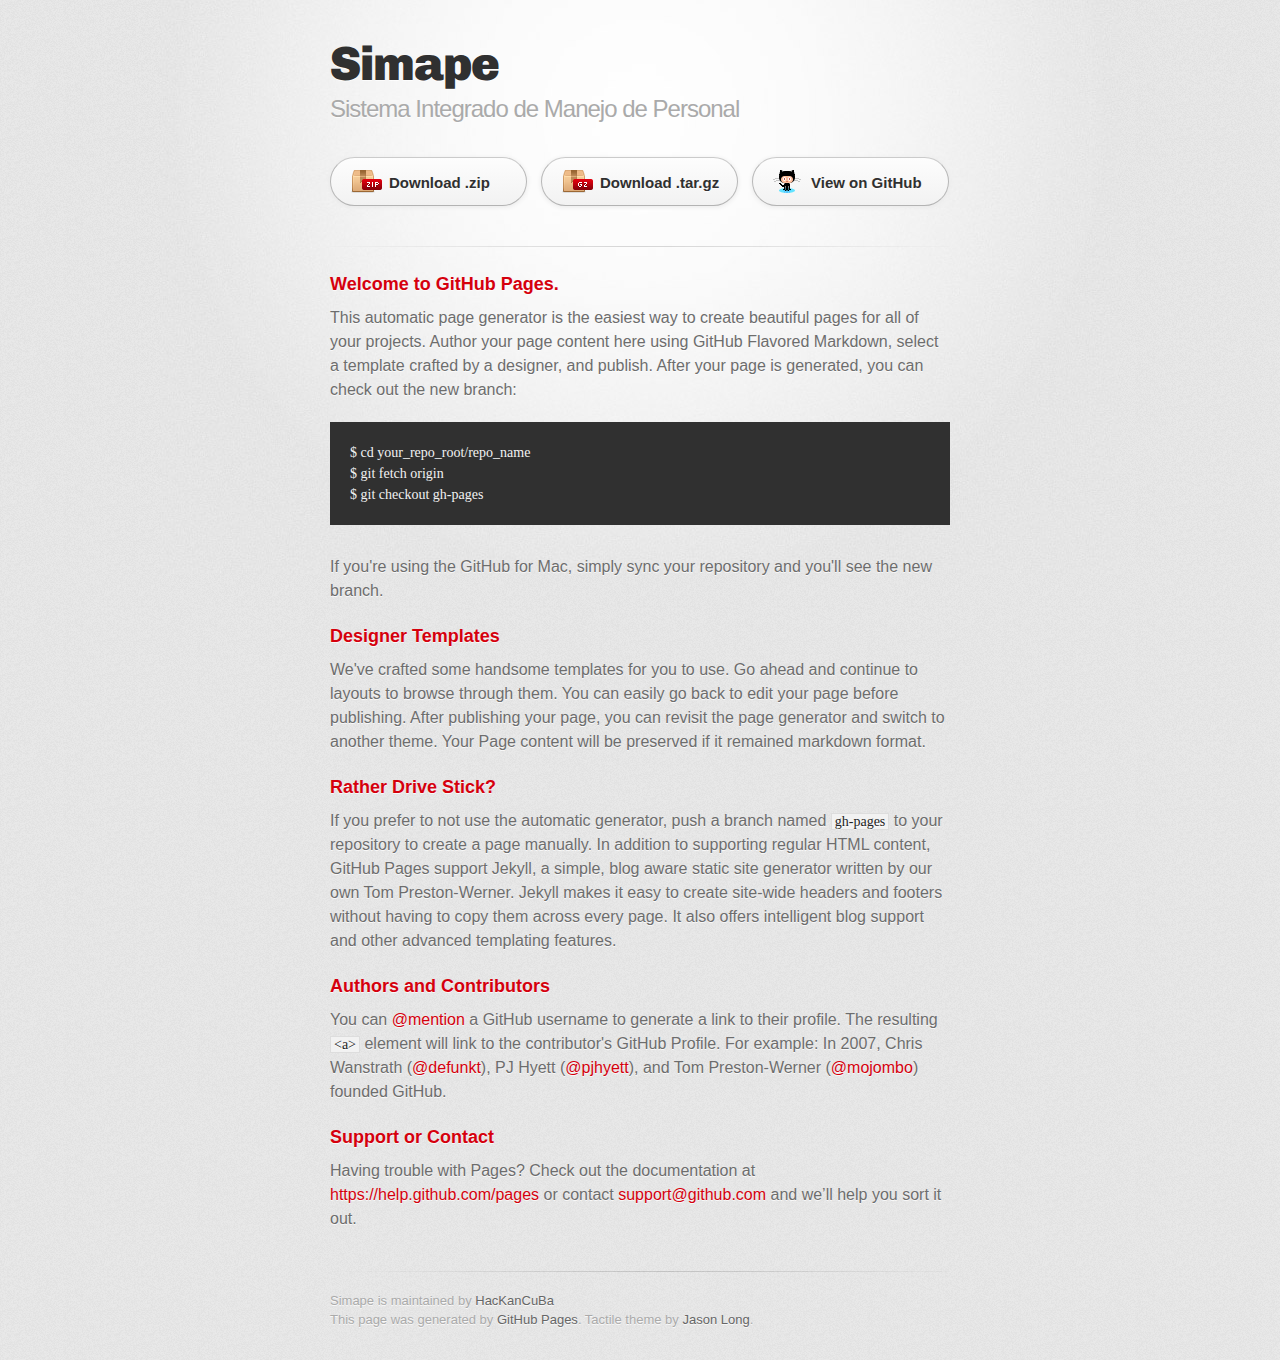
==== index.html @ 318c7289 "Create gh-pages branch via GitHub" ====
<!DOCTYPE html>
<html>
  <head>
    <meta charset='utf-8'>
    <meta http-equiv="X-UA-Compatible" content="chrome=1">
    <link href='https://fonts.googleapis.com/css?family=Chivo:900' rel='stylesheet' type='text/css'>
    <link rel="stylesheet" type="text/css" href="stylesheets/stylesheet.css" media="screen">
    <link rel="stylesheet" type="text/css" href="stylesheets/pygment_trac.css" media="screen">
    <link rel="stylesheet" type="text/css" href="stylesheets/print.css" media="print">
    <!--[if lt IE 9]>
    <script src="//html5shiv.googlecode.com/svn/trunk/html5.js"></script>
    <![endif]-->
    <title>Simape by HacKanCuBa</title>
  </head>

  <body>
    <div id="container">
      <div class="inner">

        <header>
          <h1>Simape</h1>
          <h2>Sistema Integrado de Manejo de Personal</h2>
        </header>

        <section id="downloads" class="clearfix">
          <a href="https://github.com/HacKanCuBa/simape/zipball/master" id="download-zip" class="button"><span>Download .zip</span></a>
          <a href="https://github.com/HacKanCuBa/simape/tarball/master" id="download-tar-gz" class="button"><span>Download .tar.gz</span></a>
          <a href="https://github.com/HacKanCuBa/simape" id="view-on-github" class="button"><span>View on GitHub</span></a>
        </section>

        <hr>

        <section id="main_content">
          <h3>
<a id="welcome-to-github-pages" class="anchor" href="#welcome-to-github-pages" aria-hidden="true"><span class="octicon octicon-link"></span></a>Welcome to GitHub Pages.</h3>

<p>This automatic page generator is the easiest way to create beautiful pages for all of your projects. Author your page content here using GitHub Flavored Markdown, select a template crafted by a designer, and publish. After your page is generated, you can check out the new branch:</p>

<pre><code>$ cd your_repo_root/repo_name
$ git fetch origin
$ git checkout gh-pages
</code></pre>

<p>If you're using the GitHub for Mac, simply sync your repository and you'll see the new branch.</p>

<h3>
<a id="designer-templates" class="anchor" href="#designer-templates" aria-hidden="true"><span class="octicon octicon-link"></span></a>Designer Templates</h3>

<p>We've crafted some handsome templates for you to use. Go ahead and continue to layouts to browse through them. You can easily go back to edit your page before publishing. After publishing your page, you can revisit the page generator and switch to another theme. Your Page content will be preserved if it remained markdown format.</p>

<h3>
<a id="rather-drive-stick" class="anchor" href="#rather-drive-stick" aria-hidden="true"><span class="octicon octicon-link"></span></a>Rather Drive Stick?</h3>

<p>If you prefer to not use the automatic generator, push a branch named <code>gh-pages</code> to your repository to create a page manually. In addition to supporting regular HTML content, GitHub Pages support Jekyll, a simple, blog aware static site generator written by our own Tom Preston-Werner. Jekyll makes it easy to create site-wide headers and footers without having to copy them across every page. It also offers intelligent blog support and other advanced templating features.</p>

<h3>
<a id="authors-and-contributors" class="anchor" href="#authors-and-contributors" aria-hidden="true"><span class="octicon octicon-link"></span></a>Authors and Contributors</h3>

<p>You can <a href="https://github.com/blog/821" class="user-mention">@mention</a> a GitHub username to generate a link to their profile. The resulting <code>&lt;a&gt;</code> element will link to the contributor's GitHub Profile. For example: In 2007, Chris Wanstrath (<a href="https://github.com/defunkt" class="user-mention">@defunkt</a>), PJ Hyett (<a href="https://github.com/pjhyett" class="user-mention">@pjhyett</a>), and Tom Preston-Werner (<a href="https://github.com/mojombo" class="user-mention">@mojombo</a>) founded GitHub.</p>

<h3>
<a id="support-or-contact" class="anchor" href="#support-or-contact" aria-hidden="true"><span class="octicon octicon-link"></span></a>Support or Contact</h3>

<p>Having trouble with Pages? Check out the documentation at <a href="https://help.github.com/pages">https://help.github.com/pages</a> or contact <a href="mailto:support@github.com">support@github.com</a> and we’ll help you sort it out.</p>
        </section>

        <footer>
          Simape is maintained by <a href="https://github.com/HacKanCuBa">HacKanCuBa</a><br>
          This page was generated by <a href="https://pages.github.com">GitHub Pages</a>. Tactile theme by <a href="https://twitter.com/jasonlong">Jason Long</a>.
        </footer>

        
      </div>
    </div>
  </body>
</html>
---- stylesheets/stylesheet.css ----
/* http://meyerweb.com/eric/tools/css/reset/
   v2.0 | 20110126
   License: none (public domain)
*/
html, body, div, span, applet, object, iframe,
h1, h2, h3, h4, h5, h6, p, blockquote, pre,
a, abbr, acronym, address, big, cite, code,
del, dfn, em, img, ins, kbd, q, s, samp,
small, strike, strong, sub, sup, tt, var,
b, u, i, center,
dl, dt, dd, ol, ul, li,
fieldset, form, label, legend,
table, caption, tbody, tfoot, thead, tr, th, td,
article, aside, canvas, details, embed,
figure, figcaption, footer, header, hgroup,
menu, nav, output, ruby, section, summary,
time, mark, audio, video {
	padding: 0;
	margin: 0;
	font: inherit;
	font-size: 100%;
	vertical-align: baseline;
	border: 0;
}
/* HTML5 display-role reset for older browsers */
article, aside, details, figcaption, figure,
footer, header, hgroup, menu, nav, section {
	display: block;
}
body {
	line-height: 1;
}
ol, ul {
	list-style: none;
}
blockquote, q {
	quotes: none;
}
blockquote:before, blockquote:after,
q:before, q:after {
	content: '';
	content: none;
}
table {
	border-spacing: 0;
	border-collapse: collapse;
}

/* LAYOUT STYLES */
body {
  font-family: 'Helvetica Neue', Helvetica, Arial, serif;
  font-size: 1em;
  line-height: 1.5;
  color: #6d6d6d;
  text-shadow: 0 1px 0 rgba(255, 255, 255, 0.8);
  background: #e7e7e7 url(../images/body-bg.png) 0 0 repeat;
}

a {
  color: #d5000d;
}
a:hover {
  color: #c5000c;
}

header {
  padding-top: 35px;
  padding-bottom: 25px;
}

header h1 {
  font-family: 'Chivo', 'Helvetica Neue', Helvetica, Arial, serif;
  font-size: 48px; font-weight: 900;
  line-height: 1.2;
  color: #303030;
  letter-spacing: -1px;
}

header h2 {
  font-size: 24px;
  font-weight: normal;
  line-height: 1.3;
  color: #aaa;
  letter-spacing: -1px;
}

#container {
  min-height: 595px;
  background: transparent url(../images/highlight-bg.jpg) 50% 0 no-repeat;
}

.inner {
  width: 620px;
  margin: 0 auto;
}

#container .inner img {
  max-width: 100%;
}

#downloads {
  margin-bottom: 40px;
}

a.button {
  display: block;
  float: left;
  width: 179px;
  padding: 12px 8px 12px 8px;
  margin-right: 14px;
  font-size: 15px;
  font-weight: bold;
  line-height: 25px;
  color: #303030;
  background: #fdfdfd; /* Old browsers */
  background: -moz-linear-gradient(top,  #fdfdfd 0%, #f2f2f2 100%); /* FF3.6+ */
  background: -webkit-gradient(linear, left top, left bottom, color-stop(0%,#fdfdfd), color-stop(100%,#f2f2f2)); /* Chrome,Safari4+ */
  background: -webkit-linear-gradient(top,  #fdfdfd 0%,#f2f2f2 100%); /* Chrome10+,Safari5.1+ */
  background: -o-linear-gradient(top,  #fdfdfd 0%,#f2f2f2 100%); /* Opera 11.10+ */
  background: -ms-linear-gradient(top,  #fdfdfd 0%,#f2f2f2 100%); /* IE10+ */
  background: linear-gradient(top,  #fdfdfd 0%,#f2f2f2 100%); /* W3C */
  filter: progid:DXImageTransform.Microsoft.gradient( startColorstr='#fdfdfd', endColorstr='#f2f2f2',GradientType=0 ); /* IE6-9 */
  border-top: solid 1px #cbcbcb;
  border-right: solid 1px #b7b7b7;
  border-bottom: solid 1px #b3b3b3;
  border-left: solid 1px #b7b7b7;
  border-radius: 30px;
  -webkit-box-shadow: 10px 10px 5px #888;
  -moz-box-shadow: 10px 10px 5px #888;
  box-shadow: 0px 1px 5px #e8e8e8;
  -moz-border-radius: 30px;
  -webkit-border-radius: 30px;
}
a.button:hover {
  background: #fafafa; /* Old browsers */
  background: -moz-linear-gradient(top,  #fdfdfd 0%, #f6f6f6 100%); /* FF3.6+ */
  background: -webkit-gradient(linear, left top, left bottom, color-stop(0%,#fdfdfd), color-stop(100%,#f6f6f6)); /* Chrome,Safari4+ */
  background: -webkit-linear-gradient(top,  #fdfdfd 0%,#f6f6f6 100%); /* Chrome10+,Safari5.1+ */
  background: -o-linear-gradient(top,  #fdfdfd 0%,#f6f6f6 100%); /* Opera 11.10+ */
  background: -ms-linear-gradient(top,  #fdfdfd 0%,#f6f6f6 100%); /* IE10+ */
  background: linear-gradient(top,  #fdfdfd 0%,#f6f6f6, 100%); /* W3C */
  filter: progid:DXImageTransform.Microsoft.gradient( startColorstr='#fdfdfd', endColorstr='#f6f6f6',GradientType=0 ); /* IE6-9 */
  border-top: solid 1px #b7b7b7;
  border-right: solid 1px #b3b3b3;
  border-bottom: solid 1px #b3b3b3;
  border-left: solid 1px #b3b3b3;
}

a.button span {
  display: block;
  height: 23px;
  padding-left: 50px;
}

#download-zip span {
  background: transparent url(../images/zip-icon.png) 12px 50% no-repeat;
}
#download-tar-gz span {
  background: transparent url(../images/tar-gz-icon.png) 12px 50% no-repeat;
}
#view-on-github span {
  background: transparent url(../images/octocat-icon.png) 12px 50% no-repeat;
}
#view-on-github {
  margin-right: 0;
}

code, pre {
  margin-bottom: 30px;
  font-family: Monaco, "Bitstream Vera Sans Mono", "Lucida Console", Terminal;
  font-size: 14px;
  color: #222;
}

code {
  padding: 0 3px;
  background-color: #f2f2f2;
  border: solid 1px #ddd;
}

pre {
  padding: 20px;
  overflow: auto;
  color: #f2f2f2;
  text-shadow: none;
  background: #303030;
}
pre code {
  padding: 0;
  color: #f2f2f2;
  background-color: #303030;
  border: none;
}

ul, ol, dl {
  margin-bottom: 20px;
}


/* COMMON STYLES */

hr {
  height: 1px;
  padding-bottom: 1em;
  margin-top: 1em;
  line-height: 1px;
  background: transparent url('../images/hr.png') 50% 0 no-repeat;
  border: none;
}

strong {
  font-weight: bold;
}

em {
  font-style: italic;
}

table {
  width: 100%;
  border: 1px solid #ebebeb;
}

th {
  font-weight: 500;
}

td {
  font-weight: 300;
  text-align: center;
  border: 1px solid #ebebeb;
}

form {
  padding: 20px;
  background: #f2f2f2;

}


/* GENERAL ELEMENT TYPE STYLES */

h1 {
  font-size: 32px;
}

h2 {
  margin-bottom: 8px;
  font-size: 22px;
  font-weight: bold;
  color: #303030;
}

h3 {
  margin-bottom: 8px;
  font-size: 18px;
  font-weight: bold;
  color: #d5000d;
}

h4 {
  font-size: 16px;
  font-weight: bold;
  color: #303030;
}

h5 {
  font-size: 1em;
  color: #303030;
}

h6 {
  font-size: .8em;
  color: #303030;
}

p {
  margin-bottom: 20px;
  font-weight: 300;
}

a {
  text-decoration: none;
}

p a {
  font-weight: 400;
}

blockquote {
  padding: 0 0 0 30px;
  margin-bottom: 20px;
  font-size: 1.6em;
  border-left: 10px solid #e9e9e9;
}

ul li {
  list-style-position: inside;
  list-style: disc;
  padding-left: 20px;
}

ol li {
  list-style-position: inside;
  list-style: decimal;
  padding-left: 3px;
}

dl dt {
  color: #303030;
}

footer {
  padding-top: 20px;
  padding-bottom: 30px;
  margin-top: 40px;
  font-size: 13px;
  color: #aaa;
  background: transparent url('../images/hr.png') 0 0 no-repeat;
}

footer a {
  color: #666;
}
footer a:hover {
  color: #444;
}

/* MISC */
.clearfix:after {
  display: block;
  height: 0;
  clear: both;
  visibility: hidden;
  content: '.';
}

.clearfix {display: inline-block;}
* html .clearfix {height: 1%;}
.clearfix {display: block;}

/* #Media Queries
================================================== */

/* Smaller than standard 960 (devices and browsers) */
@media only screen and (max-width: 959px) { }

/* Tablet Portrait size to standard 960 (devices and browsers) */
@media only screen and (min-width: 768px) and (max-width: 959px) { }

/* All Mobile Sizes (devices and browser) */
@media only screen and (max-width: 767px) {
  header {
    padding-top: 10px;
    padding-bottom: 10px;
  }
  #downloads {
    margin-bottom: 25px;
  }
  #download-zip, #download-tar-gz {
    display: none;
  }
  .inner {
    width: 94%;
    margin: 0 auto;
  }
}

/* Mobile Landscape Size to Tablet Portrait (devices and browsers) */
@media only screen and (min-width: 480px) and (max-width: 767px) { }

/* Mobile Portrait Size to Mobile Landscape Size (devices and browsers) */
@media only screen and (max-width: 479px) { }
---- stylesheets/pygment_trac.css ----
.highlight  { background: #ffffff; }
.highlight .c { color: #999988; font-style: italic } /* Comment */
.highlight .err { color: #a61717; background-color: #e3d2d2 } /* Error */
.highlight .k { font-weight: bold } /* Keyword */
.highlight .o { font-weight: bold } /* Operator */
.highlight .cm { color: #999988; font-style: italic } /* Comment.Multiline */
.highlight .cp { color: #999999; font-weight: bold } /* Comment.Preproc */
.highlight .c1 { color: #999988; font-style: italic } /* Comment.Single */
.highlight .cs { color: #999999; font-weight: bold; font-style: italic } /* Comment.Special */
.highlight .gd { color: #000000; background-color: #ffdddd } /* Generic.Deleted */
.highlight .gd .x { color: #000000; background-color: #ffaaaa } /* Generic.Deleted.Specific */
.highlight .ge { font-style: italic } /* Generic.Emph */
.highlight .gr { color: #aa0000 } /* Generic.Error */
.highlight .gh { color: #999999 } /* Generic.Heading */
.highlight .gi { color: #000000; background-color: #ddffdd } /* Generic.Inserted */
.highlight .gi .x { color: #000000; background-color: #aaffaa } /* Generic.Inserted.Specific */
.highlight .go { color: #888888 } /* Generic.Output */
.highlight .gp { color: #555555 } /* Generic.Prompt */
.highlight .gs { font-weight: bold } /* Generic.Strong */
.highlight .gu { color: #800080; font-weight: bold; } /* Generic.Subheading */
.highlight .gt { color: #aa0000 } /* Generic.Traceback */
.highlight .kc { font-weight: bold } /* Keyword.Constant */
.highlight .kd { font-weight: bold } /* Keyword.Declaration */
.highlight .kn { font-weight: bold } /* Keyword.Namespace */
.highlight .kp { font-weight: bold } /* Keyword.Pseudo */
.highlight .kr { font-weight: bold } /* Keyword.Reserved */
.highlight .kt { color: #445588; font-weight: bold } /* Keyword.Type */
.highlight .m { color: #009999 } /* Literal.Number */
.highlight .s { color: #d14 } /* Literal.String */
.highlight .na { color: #008080 } /* Name.Attribute */
.highlight .nb { color: #0086B3 } /* Name.Builtin */
.highlight .nc { color: #445588; font-weight: bold } /* Name.Class */
.highlight .no { color: #008080 } /* Name.Constant */
.highlight .ni { color: #800080 } /* Name.Entity */
.highlight .ne { color: #990000; font-weight: bold } /* Name.Exception */
.highlight .nf { color: #990000; font-weight: bold } /* Name.Function */
.highlight .nn { color: #555555 } /* Name.Namespace */
.highlight .nt { color: #000080 } /* Name.Tag */
.highlight .nv { color: #008080 } /* Name.Variable */
.highlight .ow { font-weight: bold } /* Operator.Word */
.highlight .w { color: #bbbbbb } /* Text.Whitespace */
.highlight .mf { color: #009999 } /* Literal.Number.Float */
.highlight .mh { color: #009999 } /* Literal.Number.Hex */
.highlight .mi { color: #009999 } /* Literal.Number.Integer */
.highlight .mo { color: #009999 } /* Literal.Number.Oct */
.highlight .sb { color: #d14 } /* Literal.String.Backtick */
.highlight .sc { color: #d14 } /* Literal.String.Char */
.highlight .sd { color: #d14 } /* Literal.String.Doc */
.highlight .s2 { color: #d14 } /* Literal.String.Double */
.highlight .se { color: #d14 } /* Literal.String.Escape */
.highlight .sh { color: #d14 } /* Literal.String.Heredoc */
.highlight .si { color: #d14 } /* Literal.String.Interpol */
.highlight .sx { color: #d14 } /* Literal.String.Other */
.highlight .sr { color: #009926 } /* Literal.String.Regex */
.highlight .s1 { color: #d14 } /* Literal.String.Single */
.highlight .ss { color: #990073 } /* Literal.String.Symbol */
.highlight .bp { color: #999999 } /* Name.Builtin.Pseudo */
.highlight .vc { color: #008080 } /* Name.Variable.Class */
.highlight .vg { color: #008080 } /* Name.Variable.Global */
.highlight .vi { color: #008080 } /* Name.Variable.Instance */
.highlight .il { color: #009999 } /* Literal.Number.Integer.Long */

.type-csharp .highlight .k { color: #0000FF }
.type-csharp .highlight .kt { color: #0000FF }
.type-csharp .highlight .nf { color: #000000; font-weight: normal }
.type-csharp .highlight .nc { color: #2B91AF }
.type-csharp .highlight .nn { color: #000000 }
.type-csharp .highlight .s { color: #A31515 }
.type-csharp .highlight .sc { color: #A31515 }
---- stylesheets/print.css ----
html, body, div, span, applet, object, iframe,
h1, h2, h3, h4, h5, h6, p, blockquote, pre,
a, abbr, acronym, address, big, cite, code,
del, dfn, em, img, ins, kbd, q, s, samp,
small, strike, strong, sub, sup, tt, var,
b, u, i, center,
dl, dt, dd, ol, ul, li,
fieldset, form, label, legend,
table, caption, tbody, tfoot, thead, tr, th, td,
article, aside, canvas, details, embed,
figure, figcaption, footer, header, hgroup,
menu, nav, output, ruby, section, summary,
time, mark, audio, video {
  padding: 0;
  margin: 0;
  font: inherit;
  font-size: 100%;
  vertical-align: baseline;
  border: 0;
}
/* HTML5 display-role reset for older browsers */
article, aside, details, figcaption, figure,
footer, header, hgroup, menu, nav, section {
  display: block;
}
body {
  line-height: 1;
}
ol, ul {
  list-style: none;
}
blockquote, q {
  quotes: none;
}
blockquote:before, blockquote:after,
q:before, q:after {
  content: '';
  content: none;
}
table {
  border-spacing: 0;
  border-collapse: collapse;
}
body {
  font-family: 'Helvetica Neue', Helvetica, Arial, serif;
  font-size: 13px;
  line-height: 1.5;
  color: #000;
}

a {
  font-weight: bold;
  color: #d5000d;
}

header {
  padding-top: 35px;
  padding-bottom: 10px;
}

header h1 {
  font-size: 48px;
  font-weight: bold;
  line-height: 1.2;
  color: #303030;
  letter-spacing: -1px;
}

header h2 {
  font-size: 24px;
  font-weight: normal;
  line-height: 1.3;
  color: #aaa;
  letter-spacing: -1px;
}
#downloads {
  display: none;
}
#main_content {
  padding-top: 20px;
}

code, pre {
  margin-bottom: 30px;
  font-family: Monaco, "Bitstream Vera Sans Mono", "Lucida Console", Terminal;
  font-size: 12px;
  color: #222;
}

code {
  padding: 0 3px;
}

pre {
  padding: 20px;
  overflow: auto;
  border: solid 1px #ddd;
}
pre code {
  padding: 0;
}

ul, ol, dl {
  margin-bottom: 20px;
}


/* COMMON STYLES */

table {
  width: 100%;
  border: 1px solid #ebebeb;
}

th {
  font-weight: 500;
}

td {
  font-weight: 300;
  text-align: center;
  border: 1px solid #ebebeb;
}

form {
  padding: 20px;
  background: #f2f2f2;

}


/* GENERAL ELEMENT TYPE STYLES */

h1 {
  font-size: 2.8em;
}

h2 {
  margin-bottom: 8px;
  font-size: 22px;
  font-weight: bold;
  color: #303030;
}

h3 {
  margin-bottom: 8px;
  font-size: 18px;
  font-weight: bold;
  color: #d5000d;
}

h4 {
  font-size: 16px;
  font-weight: bold;
  color: #303030;
}

h5 {
  font-size: 1em;
  color: #303030;
}

h6 {
  font-size: .8em;
  color: #303030;
}

p {
  margin-bottom: 20px;
  font-weight: 300;
}

a {
  text-decoration: none;
}

p a {
  font-weight: 400;
}

blockquote {
  padding: 0 0 0 30px;
  margin-bottom: 20px;
  font-size: 1.6em;
  border-left: 10px solid #e9e9e9;
}

ul li {
  list-style-position: inside;
  list-style: disc;
  padding-left: 20px;
}

ol li {
  list-style-position: inside;
  list-style: decimal;
  padding-left: 3px;
}

dl dd {
  font-style: italic;
  font-weight: 100;
}

footer {
  padding-top: 20px;
  padding-bottom: 30px;
  margin-top: 40px;
  font-size: 13px;
  color: #aaa;
}

footer a {
  color: #666;
}

/* MISC */
.clearfix:after {
  display: block;
  height: 0;
  clear: both;
  visibility: hidden;
  content: '.';
}

.clearfix {display: inline-block;}
* html .clearfix {height: 1%;}
.clearfix {display: block;}
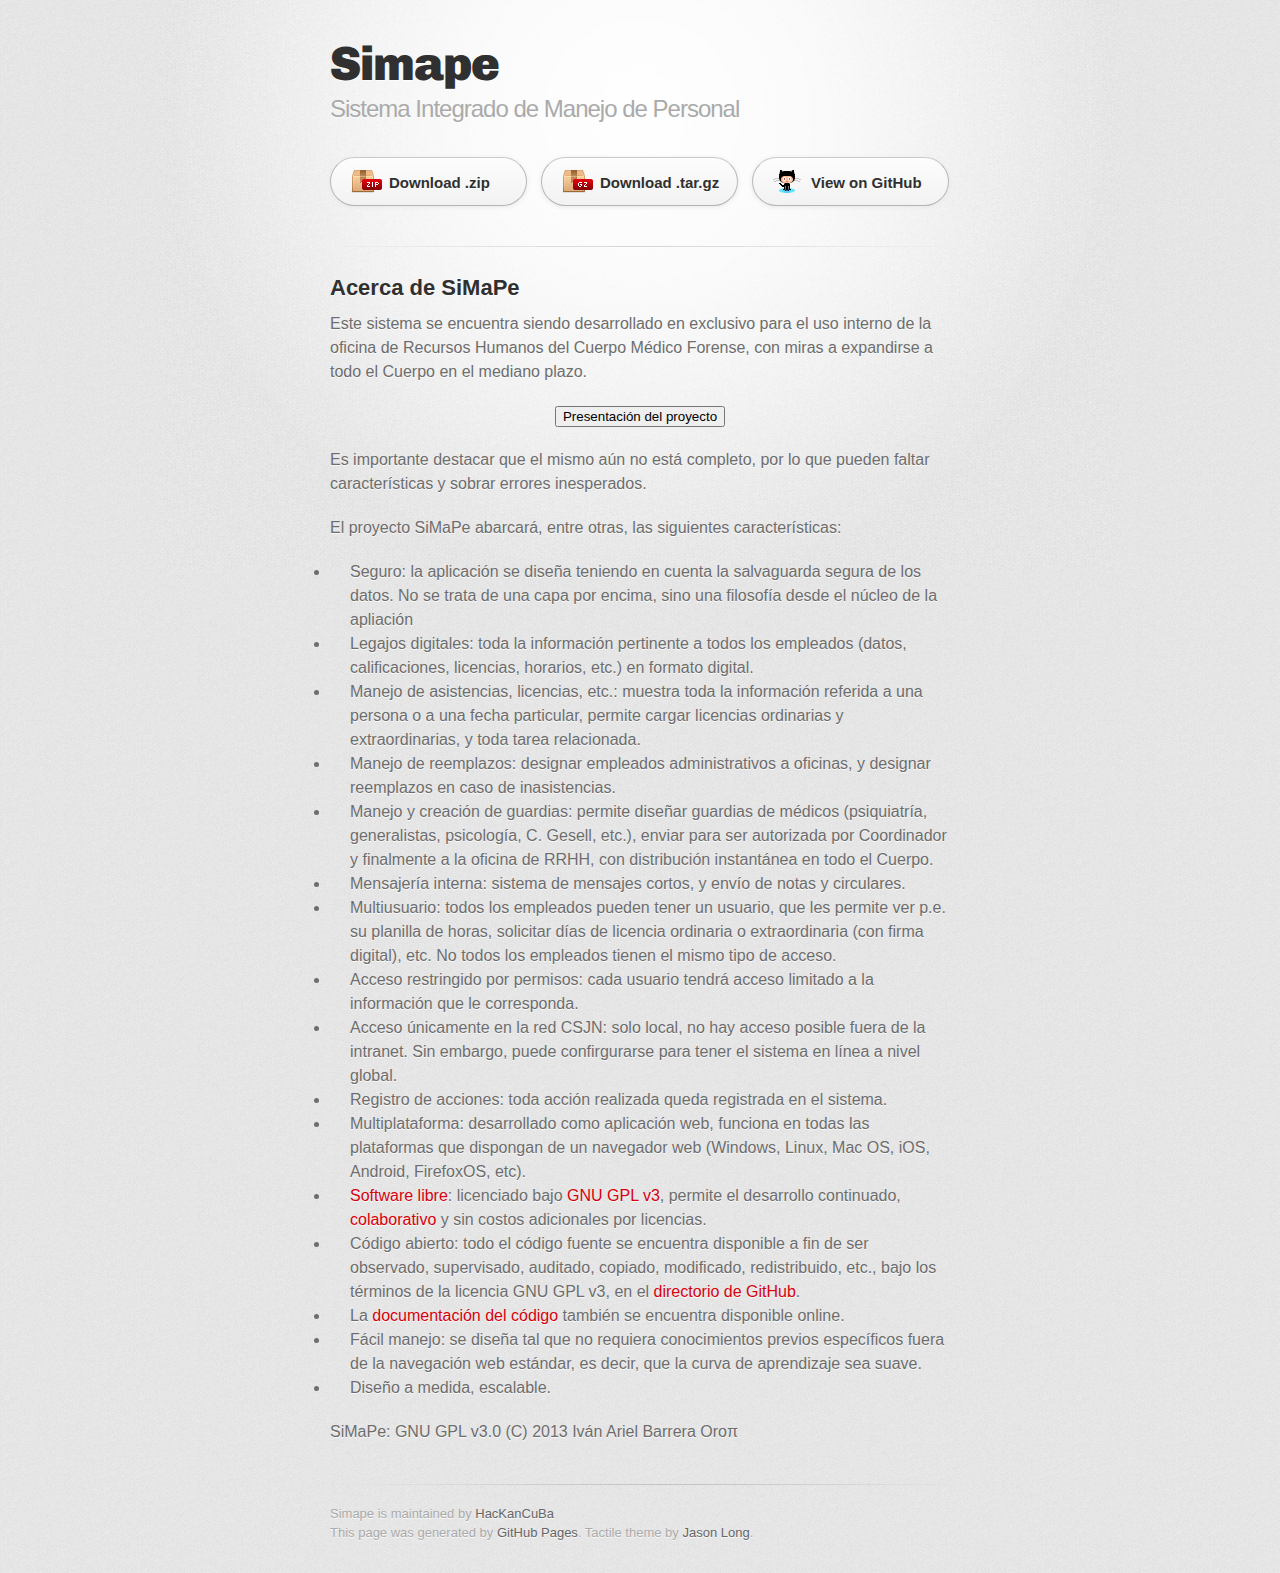
==== commit 719cd9b1: "update index.html" ====
--- a/index.html
+++ b/index.html
@@ -31,37 +31,32 @@
         <hr>
 
         <section id="main_content">
-          <h3>
-<a id="welcome-to-github-pages" class="anchor" href="#welcome-to-github-pages" aria-hidden="true"><span class="octicon octicon-link"></span></a>Welcome to GitHub Pages.</h3>
-
-<p>This automatic page generator is the easiest way to create beautiful pages for all of your projects. Author your page content here using GitHub Flavored Markdown, select a template crafted by a designer, and publish. After your page is generated, you can check out the new branch:</p>
-
-<pre><code>$ cd your_repo_root/repo_name
-$ git fetch origin
-$ git checkout gh-pages
-</code></pre>
-
-<p>If you're using the GitHub for Mac, simply sync your repository and you'll see the new branch.</p>
-
-<h3>
-<a id="designer-templates" class="anchor" href="#designer-templates" aria-hidden="true"><span class="octicon octicon-link"></span></a>Designer Templates</h3>
-
-<p>We've crafted some handsome templates for you to use. Go ahead and continue to layouts to browse through them. You can easily go back to edit your page before publishing. After publishing your page, you can revisit the page generator and switch to another theme. Your Page content will be preserved if it remained markdown format.</p>
-
-<h3>
-<a id="rather-drive-stick" class="anchor" href="#rather-drive-stick" aria-hidden="true"><span class="octicon octicon-link"></span></a>Rather Drive Stick?</h3>
-
-<p>If you prefer to not use the automatic generator, push a branch named <code>gh-pages</code> to your repository to create a page manually. In addition to supporting regular HTML content, GitHub Pages support Jekyll, a simple, blog aware static site generator written by our own Tom Preston-Werner. Jekyll makes it easy to create site-wide headers and footers without having to copy them across every page. It also offers intelligent blog support and other advanced templating features.</p>
-
-<h3>
-<a id="authors-and-contributors" class="anchor" href="#authors-and-contributors" aria-hidden="true"><span class="octicon octicon-link"></span></a>Authors and Contributors</h3>
-
-<p>You can <a href="https://github.com/blog/821" class="user-mention">@mention</a> a GitHub username to generate a link to their profile. The resulting <code>&lt;a&gt;</code> element will link to the contributor's GitHub Profile. For example: In 2007, Chris Wanstrath (<a href="https://github.com/defunkt" class="user-mention">@defunkt</a>), PJ Hyett (<a href="https://github.com/pjhyett" class="user-mention">@pjhyett</a>), and Tom Preston-Werner (<a href="https://github.com/mojombo" class="user-mention">@mojombo</a>) founded GitHub.</p>
-
-<h3>
-<a id="support-or-contact" class="anchor" href="#support-or-contact" aria-hidden="true"><span class="octicon octicon-link"></span></a>Support or Contact</h3>
-
-<p>Having trouble with Pages? Check out the documentation at <a href="https://help.github.com/pages">https://help.github.com/pages</a> or contact <a href="mailto:support@github.com">support@github.com</a> and we’ll help you sort it out.</p>
+          <h2>Acerca de SiMaPe</h2>
+          <p>Este sistema se encuentra siendo desarrollado en exclusivo para el uso interno de la oficina de Recursos Humanos del Cuerpo M&eacute;dico Forense, con miras a expandirse a todo el Cuerpo en el mediano plazo.</p>
+          <p style='text-align:center;'><input type="button" value="Presentaci&oacute;n del proyecto" class="btn_green" onClick='location.href="http://simape.cf/presentacion.php";'/></p>
+          <p>Es importante destacar que el mismo a&uacute;n no est&aacute; completo, por lo que pueden faltar caracter&iacute;sticas y sobrar errores inesperados.</p>
+          <p>El proyecto SiMaPe abarcar&aacute;, entre otras, las siguientes caracter&iacute;sticas:</p>
+          <ul>
+            <li>Seguro: la aplicaci&oacute;n se dise&ntilde;a teniendo en cuenta la salvaguarda segura de los datos. No se trata de una capa por encima, sino una filosof&iacute;a desde el n&uacute;cleo de la apliaci&oacute;n</li>
+            <li>Legajos digitales: toda la informaci&oacute;n pertinente a todos los empleados (datos, calificaciones, licencias, horarios, etc.) en formato digital.</li>
+            <li>Manejo de asistencias, licencias, etc.: muestra toda la informaci&oacute;n referida a una persona o a una fecha particular, permite cargar licencias ordinarias y extraordinarias, y toda tarea relacionada.</li>
+            <li>Manejo de reemplazos: designar empleados administrativos a oficinas, y designar reemplazos en caso de inasistencias.</li>
+            <li>Manejo y creaci&oacute;n de guardias: permite dise&ntilde;ar guardias de m&eacute;dicos (psiquiatr&iacute;a, generalistas, psicolog&iacute;a, C. Gesell, etc.), enviar para ser autorizada por Coordinador y finalmente a la oficina de RRHH, con distribuci&oacute;n instant&aacute;nea en todo el Cuerpo.</li>
+            <li>Mensajer&iacute;a interna: sistema de mensajes cortos, y env&iacute;o de notas y circulares.</li>
+            <li>Multiusuario: todos los empleados pueden tener un usuario, que les permite ver p.e. su planilla de horas, solicitar d&iacute;as de licencia ordinaria o extraordinaria (con firma digital), etc. No todos los empleados tienen el mismo tipo de acceso.</li>
+            <li>Acceso restringido por permisos: cada usuario tendr&aacute; acceso limitado a la informaci&oacute;n que le corresponda.</li>
+            <li>Acceso &uacute;nicamente en la red CSJN: solo local, no hay acceso posible fuera de la intranet. Sin embargo, puede confirgurarse para tener el sistema en l&iacute;nea a nivel global.</li>
+            <li>Registro de acciones: toda acci&oacute;n realizada queda registrada en el sistema.</li>
+            <li>Multiplataforma: desarrollado como aplicaci&oacute;n web, funciona en todas las plataformas que dispongan de un navegador web (Windows, Linux, Mac OS, iOS, Android, FirefoxOS, etc).</li>
+            <li><a target='_blank' href='https://www.gnu.org/philosophy/free-sw.es.html'>Software libre</a>: licenciado bajo <a target='_blank' href='http://www.spanish-translator-services.com/espanol/t/gnu/gpl-ar.html'>GNU GPL v3</a>, permite el desarrollo continuado, <a href='https://github.com/HacKanCuBa/simape/wiki/Contribuidores' target='_blank'>colaborativo</a> y sin costos adicionales por licencias.</li>
+            <li>C&oacute;digo abierto: todo el c&oacute;digo fuente se encuentra disponible a fin de ser observado, supervisado, auditado, copiado, modificado, redistribuido, etc., <i>bajo los t&eacute;rminos de la licencia GNU GPL v3</i>, en el <a target='_blank' href='https://github.com/HacKanCuBa/simape'>directorio de GitHub</a>.</li>
+            <li>La <a target='_blank' href='http://man.simape.cf'>documentaci&oacute;n del c&oacute;digo</a> tambi&eacute;n se encuentra disponible online.</li>
+            <li>F&aacute;cil manejo: se dise&ntilde;a tal que no requiera conocimientos previos espec&iacute;ficos fuera de la navegaci&oacute;n web est&aacute;ndar, es decir, que la curva de aprendizaje sea suave.</li>
+            <li>Dise&ntilde;o a medida, escalable.</li>
+          </ul>
+          <p id='pi'>
+          <span class='pi_hidden'>SiMaPe: GNU GPL v3.0 (C) 2013 Iv&aacute;n Ariel Barrera Oro</span><span class='pi_visible'>π</span>
+          </p>
         </section>
 
         <footer>
@@ -73,4 +68,4 @@
       </div>
     </div>
   </body>
-</html>+</html>
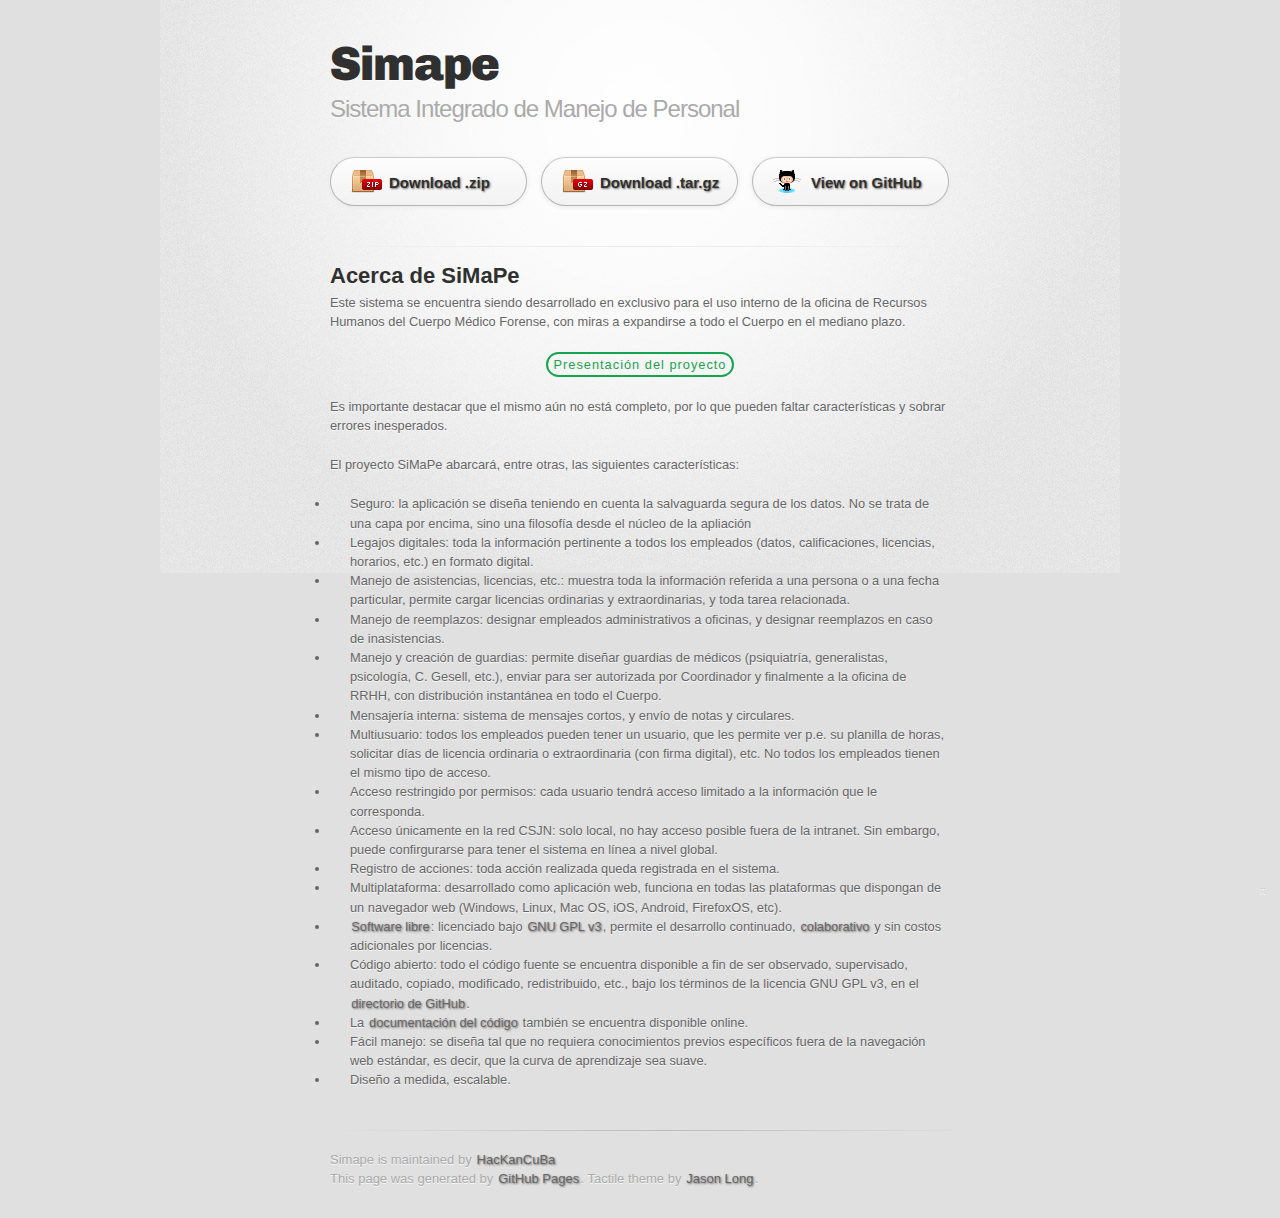
==== commit 3f4f7774: "update index.html" ====
--- a/index.html
+++ b/index.html
@@ -7,6 +7,8 @@
     <link rel="stylesheet" type="text/css" href="stylesheets/stylesheet.css" media="screen">
     <link rel="stylesheet" type="text/css" href="stylesheets/pygment_trac.css" media="screen">
     <link rel="stylesheet" type="text/css" href="stylesheets/print.css" media="print">
+    <link rel="stylesheet" type="text/css" href="stylesheets/main.css" media="screen">
+    <link rel="stylesheet" type="text/css" href="stylesheets/input.css" media="screen">
     <!--[if lt IE 9]>
     <script src="//html5shiv.googlecode.com/svn/trunk/html5.js"></script>
     <![endif]-->
--- a/stylesheets/main.css
+++ b/stylesheets/main.css
@@ -0,0 +1 @@
+body{width:auto;color:#666;font:normal 0.8em/1.5em Arial,Helvetica,sans-serif;background:#e0e0e0;height:100%;}.header{position:fixed;width:100%;height:auto;top:0px;left:0px;background:#e0e0e0;text-align:center;z-index:100;overflow:hidden;}.header img{border-bottom:1px solid #ccc;padding-bottom:5px;height:120px;width:850px;}.data{margin-top:150px;z-index:0;margin-left:200px;margin-right:200px;position:relative;}#pi{width:auto;text-align:right;height:auto;margin-right:0px;position:fixed;right:1px;margin-right:1%;bottom:0px;margin-bottom:0px;}#pi .pi_visible{position:relative;visibility:visible;font-style:normal;color:#d4d4d4;font:normal .8em/1.5em sans-serif;}#pi .pi_hidden{position:relative;visibility:hidden;font-style:italic;font-family:sans-serif;font-size:.8em;}#pi:hover .pi_hidden{visibility:visible;}#pi:hover .pi_visible{visibility:hidden;}hr{opacity:0.5;filter:alpha(opacity=50);}a{color:inherit;text-decoration:none;padding:0 0.1em;text-shadow:1px 1px 2px rgba(100,100,100,0.9);border-radius:0.2em;-webkit-transition:0.5s;-moz-transition:0.5s;-ms-transition:0.5s;-o-transition:0.5s;transition:0.5s;}a:hover,a:focus{background:rgba(255,255,255,1);text-shadow:1px 1px 2px rgba(100,100,100,0.5);}
--- a/stylesheets/input.css
+++ b/stylesheets/input.css
@@ -0,0 +1 @@
+.btn_blue{-webkit-box-sizing:content-box;-moz-box-sizing:content-box;box-sizing:content-box;cursor:pointer;margin:0 auto;border:2px solid #174867;-webkit-border-radius:40px;border-radius:40px;font:1em/1.5em Arial,Helvetica,sans-serif;color:#174867;text-align:center;-o-text-overflow:clip;text-overflow:clip;letter-spacing:1px;background:rgba(0,0,0,0);-webkit-transition:background-color 0.3s cubic-bezier(0,0,0,0),color 0.3s cubic-bezier(0,0,0,0),width 0.3s cubic-bezier(0,0,0,0),border-width 0.3s cubic-bezier(0,0,0,0),border-color 0.3s cubic-bezier(0,0,0,0);-moz-transition:background-color 0.3s cubic-bezier(0,0,0,0),color 0.3s cubic-bezier(0,0,0,0),width 0.3s cubic-bezier(0,0,0,0),border-width 0.3s cubic-bezier(0,0,0,0),border-color 0.3s cubic-bezier(0,0,0,0);-o-transition:background-color 0.3s cubic-bezier(0,0,0,0),color 0.3s cubic-bezier(0,0,0,0),width 0.3s cubic-bezier(0,0,0,0),border-width 0.3s cubic-bezier(0,0,0,0),border-color 0.3s cubic-bezier(0,0,0,0);transition:background-color 0.3s cubic-bezier(0,0,0,0),color 0.3s cubic-bezier(0,0,0,0),width 0.3s cubic-bezier(0,0,0,0),border-width 0.3s cubic-bezier(0,0,0,0),border-color 0.3s cubic-bezier(0,0,0,0);}.btn_blue:hover{border:2px solid #67a5cd;background:#d0e6f4;}.btn_blue:active{border:2px solid #174867;color:rgba(255,255,255,1);background:#67a5cd;-webkit-transition:none;-moz-transition:none;-o-transition:none;transition:none;}.btn_red{-webkit-box-sizing:content-box;-moz-box-sizing:content-box;box-sizing:content-box;cursor:pointer;margin:0 auto;border:2px solid rgb(203,25,25);-webkit-border-radius:40px;border-radius:40px;font:1em/1.5em Arial,Helvetica,sans-serif;color:rgb(203,25,25);text-align:center;-o-text-overflow:clip;text-overflow:clip;letter-spacing:1px;background:rgba(0,0,0,0);-webkit-transition:background-color 0.3s cubic-bezier(0,0,0,0),color 0.3s cubic-bezier(0,0,0,0),width 0.3s cubic-bezier(0,0,0,0),border-width 0.3s cubic-bezier(0,0,0,0),border-color 0.3s cubic-bezier(0,0,0,0);-moz-transition:background-color 0.3s cubic-bezier(0,0,0,0),color 0.3s cubic-bezier(0,0,0,0),width 0.3s cubic-bezier(0,0,0,0),border-width 0.3s cubic-bezier(0,0,0,0),border-color 0.3s cubic-bezier(0,0,0,0);-o-transition:background-color 0.3s cubic-bezier(0,0,0,0),color 0.3s cubic-bezier(0,0,0,0),width 0.3s cubic-bezier(0,0,0,0),border-width 0.3s cubic-bezier(0,0,0,0),border-color 0.3s cubic-bezier(0,0,0,0);transition:background-color 0.3s cubic-bezier(0,0,0,0),color 0.3s cubic-bezier(0,0,0,0),width 0.3s cubic-bezier(0,0,0,0),border-width 0.3s cubic-bezier(0,0,0,0),border-color 0.3s cubic-bezier(0,0,0,0);}.btn_red:hover{border:2px solid rgba(204,104,104,1);background:rgba(242,208,208,1);}.btn_red:active{border:2px solid rgb(203,25,25);color:rgba(255,255,255,1);background:rgba(204,104,104,1);-webkit-transition:none;-moz-transition:none;-o-transition:none;transition:none;}.btn_green{-webkit-box-sizing:content-box;-moz-box-sizing:content-box;box-sizing:content-box;cursor:pointer;margin:0 auto;border:2px solid #15a54f;-webkit-border-radius:40px;border-radius:40px;font:1em/1.5em Arial,Helvetica,sans-serif;color:#15a54f;text-align:center;-o-text-overflow:clip;text-overflow:clip;letter-spacing:1px;background:rgba(0,0,0,0);-webkit-transition:background-color 0.3s cubic-bezier(0,0,0,0),color 0.3s cubic-bezier(0,0,0,0),width 0.3s cubic-bezier(0,0,0,0),border-width 0.3s cubic-bezier(0,0,0,0),border-color 0.3s cubic-bezier(0,0,0,0);-moz-transition:background-color 0.3s cubic-bezier(0,0,0,0),color 0.3s cubic-bezier(0,0,0,0),width 0.3s cubic-bezier(0,0,0,0),border-width 0.3s cubic-bezier(0,0,0,0),border-color 0.3s cubic-bezier(0,0,0,0);-o-transition:background-color 0.3s cubic-bezier(0,0,0,0),color 0.3s cubic-bezier(0,0,0,0),width 0.3s cubic-bezier(0,0,0,0),border-width 0.3s cubic-bezier(0,0,0,0),border-color 0.3s cubic-bezier(0,0,0,0);transition:background-color 0.3s cubic-bezier(0,0,0,0),color 0.3s cubic-bezier(0,0,0,0),width 0.3s cubic-bezier(0,0,0,0),border-width 0.3s cubic-bezier(0,0,0,0),border-color 0.3s cubic-bezier(0,0,0,0);}.btn_green:hover{border:2px solid rgba(105,204,104,1);background:rgba(206,239,206,1);}.btn_green:active{border:2px solid #15a54f;color:rgba(255,255,255,1);background:rgba(109,204,104,1);-webkit-transition:none;-moz-transition:none;-o-transition:none;transition:none;}.txt_resizable{display:inline-block;-webkit-box-sizing:border-box;-moz-box-sizing:border-box;box-sizing:border-box;width:150px;cursor:pointer;top:0;right:0;bottom:0;left:0;padding:0 20px;overflow:hidden;border:none;-webkit-border-radius:21px;border-radius:21px;font:normal 1em/1.5em Arial,Helvetica,sans-serif;color:rgba(255,255,255,1);text-decoration:none;-o-text-overflow:ellipsis;text-overflow:ellipsis;background:rgba(40,40,40,0.4);-webkit-box-shadow:1px 1px 2px 0 rgba(0,0,0,0.5) inset;box-shadow:1px 1px 2px 0 rgba(0,0,0,0.5) inset;-webkit-transition:all 502ms cubic-bezier(0.68,-0.75,0.265,1.75);-moz-transition:all 502ms cubic-bezier(0.68,-0.75,0.265,1.75);-o-transition:all 502ms cubic-bezier(0.68,-0.75,0.265,1.75);transition:all 502ms cubic-bezier(0.68,-0.75,0.265,1.75);}.txt_resizable:hover{color:rgba(204,204,204,1);background:rgba(0,0,0,0.4);-webkit-transition:all 500ms cubic-bezier(0.68,-0.75,0.265,1.75);-moz-transition:all 500ms cubic-bezier(0.68,-0.75,0.265,1.75);-o-transition:all 500ms cubic-bezier(0.68,-0.75,0.265,1.75);transition:all 500ms cubic-bezier(0.68,-0.75,0.265,1.75);}.txt_resizable:focus{width:210px;cursor:default;padding:-13px 20px 0;-webkit-transition:all 601ms cubic-bezier(0.68,-0.75,0.265,1.75);-moz-transition:all 601ms cubic-bezier(0.68,-0.75,0.265,1.75);-o-transition:all 601ms cubic-bezier(0.68,-0.75,0.265,1.75);transition:all 601ms cubic-bezier(0.68,-0.75,0.265,1.75);}.txt_fixed{display:inline-block;-webkit-box-sizing:border-box;-moz-box-sizing:border-box;box-sizing:border-box;width:150px;cursor:pointer;top:0;right:0;bottom:0;left:0;padding:0 20px;overflow:hidden;border:none;-webkit-border-radius:21px;border-radius:21px;font:normal 1em/1.5em Arial,Helvetica,sans-serif;color:rgba(255,255,255,1);text-decoration:none;-o-text-overflow:ellipsis;text-overflow:ellipsis;background:rgba(40,40,40,0.4);-webkit-box-shadow:1px 1px 2px 0 rgba(0,0,0,0.5) inset;box-shadow:1px 1px 2px 0 rgba(0,0,0,0.5) inset;-webkit-transition:all 502ms cubic-bezier(0.68,-0.75,0.265,1.75);-moz-transition:all 502ms cubic-bezier(0.68,-0.75,0.265,1.75);-o-transition:all 502ms cubic-bezier(0.68,-0.75,0.265,1.75);transition:all 502ms cubic-bezier(0.68,-0.75,0.265,1.75);}.txt_fixed:hover{color:rgba(204,204,204,1);background:rgba(0,0,0,0.4);-webkit-transition:all 500ms cubic-bezier(0.68,-0.75,0.265,1.75);-moz-transition:all 500ms cubic-bezier(0.68,-0.75,0.265,1.75);-o-transition:all 500ms cubic-bezier(0.68,-0.75,0.265,1.75);transition:all 500ms cubic-bezier(0.68,-0.75,0.265,1.75);}.txt_fixed:focus{cursor:default;padding:-13px 20px 0;-webkit-transition:all 601ms cubic-bezier(0.68,-0.75,0.265,1.75);-moz-transition:all 601ms cubic-bezier(0.68,-0.75,0.265,1.75);-o-transition:all 601ms cubic-bezier(0.68,-0.75,0.265,1.75);transition:all 601ms cubic-bezier(0.68,-0.75,0.265,1.75);}
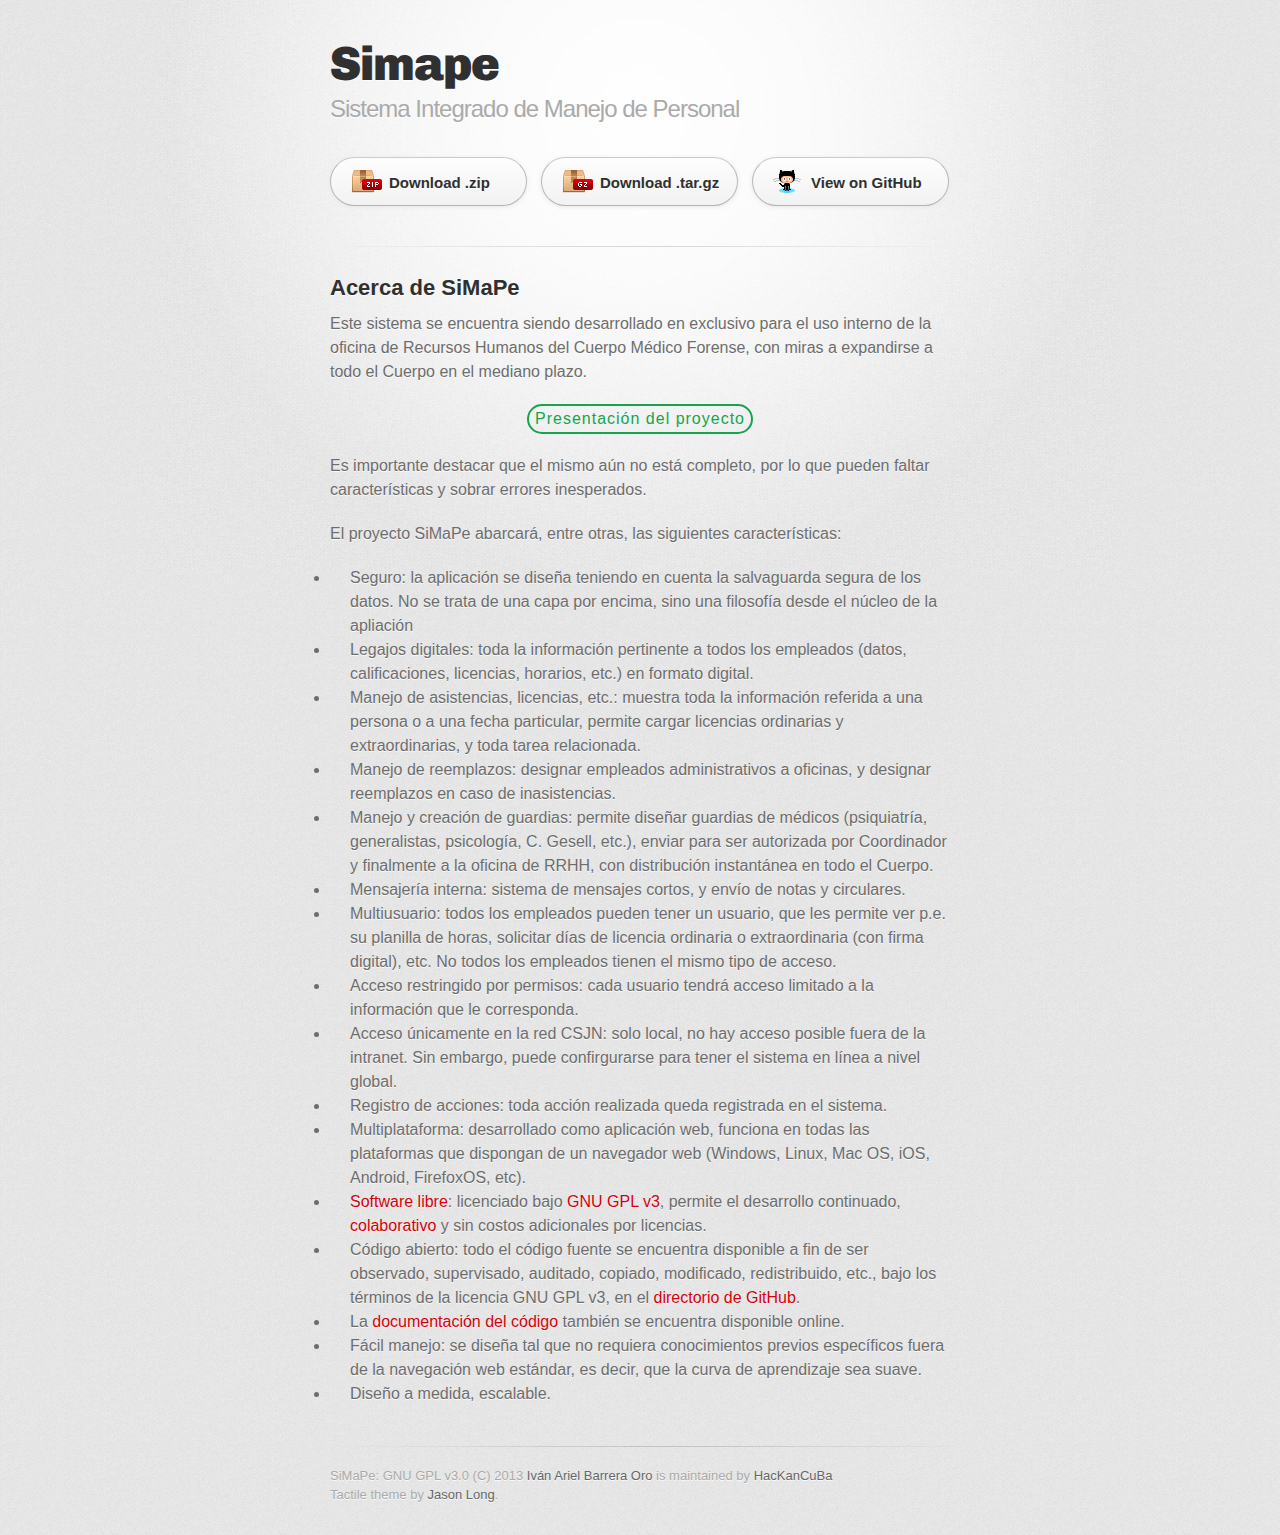
==== commit 5b1f6733: "update index.html" ====
--- a/index.html
+++ b/index.html
@@ -7,7 +7,6 @@
     <link rel="stylesheet" type="text/css" href="stylesheets/stylesheet.css" media="screen">
     <link rel="stylesheet" type="text/css" href="stylesheets/pygment_trac.css" media="screen">
     <link rel="stylesheet" type="text/css" href="stylesheets/print.css" media="print">
-    <link rel="stylesheet" type="text/css" href="stylesheets/main.css" media="screen">
     <link rel="stylesheet" type="text/css" href="stylesheets/input.css" media="screen">
     <!--[if lt IE 9]>
     <script src="//html5shiv.googlecode.com/svn/trunk/html5.js"></script>
@@ -56,14 +55,11 @@
             <li>F&aacute;cil manejo: se dise&ntilde;a tal que no requiera conocimientos previos espec&iacute;ficos fuera de la navegaci&oacute;n web est&aacute;ndar, es decir, que la curva de aprendizaje sea suave.</li>
             <li>Dise&ntilde;o a medida, escalable.</li>
           </ul>
-          <p id='pi'>
-          <span class='pi_hidden'>SiMaPe: GNU GPL v3.0 (C) 2013 Iv&aacute;n Ariel Barrera Oro</span><span class='pi_visible'>π</span>
-          </p>
         </section>
 
         <footer>
-          Simape is maintained by <a href="https://github.com/HacKanCuBa">HacKanCuBa</a><br>
-          This page was generated by <a href="https://pages.github.com">GitHub Pages</a>. Tactile theme by <a href="https://twitter.com/jasonlong">Jason Long</a>.
+          SiMaPe: <i>GNU GPL v3.0 (C) 2013 <a href="https://keybase.io/hackan">Iv&aacute;n Ariel Barrera Oro</a></i> is maintained by <a href="https://github.com/HacKanCuBa">HacKanCuBa</a><br>
+          Tactile theme by <a href="https://twitter.com/jasonlong">Jason Long</a>.
         </footer>
 
         
